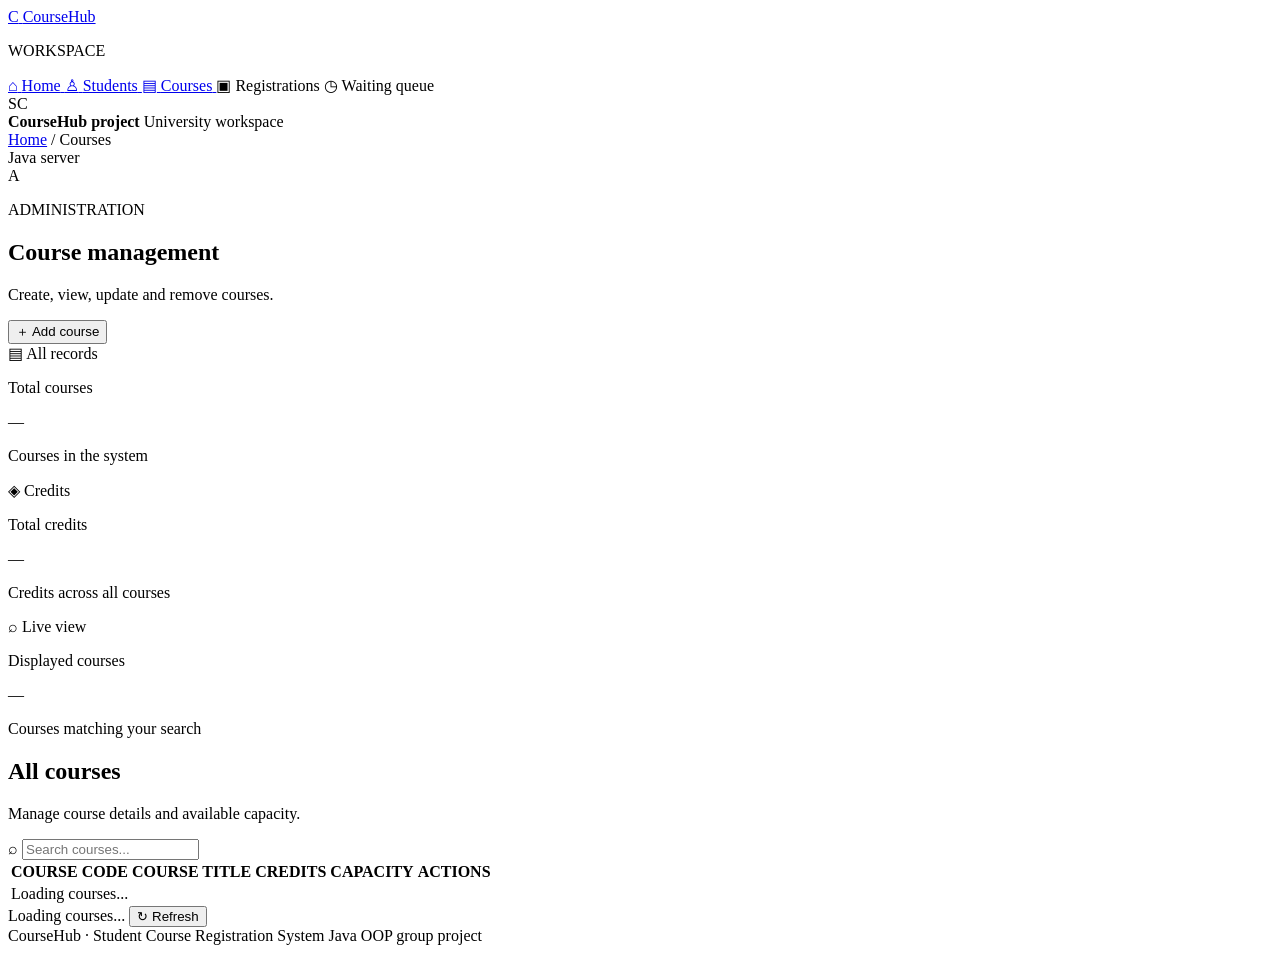
==== src/main/resources/public/courses.html @ 9d8d768b "connected the api end points and created the frontend for the course management dashboard" ====
<!DOCTYPE html>
<html lang="en">
<head>
    <meta charset="UTF-8">
    <meta name="viewport" content="width=device-width, initial-scale=1">
    <meta name="theme-color" content="#f5f7fb">

    <title>Course Management | CourseHub</title>

    <!-- Reuse the existing student management styling -->
    <link rel="stylesheet" href="/css/students.css">
</head>

<body>
<div class="app-layout">

    <!-- Sidebar -->
    <aside class="sidebar">

        <a class="brand" href="/">
            <span class="brand-mark">C</span>
            <span>CourseHub</span>
        </a>

        <p class="nav-label">WORKSPACE</p>

        <nav class="side-nav">
            <a class="nav-item" href="/">
                <span class="nav-icon">⌂</span>
                <span>Home</span>
            </a>

            <a class="nav-item" href="/students.html">
                <span class="nav-icon">♙</span>
                <span>Students</span>
            </a>

            <a class="nav-item active" href="/courses.html">
                <span class="nav-icon">▤</span>
                <span>Courses</span>
            </a>

            <span class="nav-item disabled">
                <span class="nav-icon">▣</span>
                <span>Registrations</span>
            </span>

            <span class="nav-item disabled">
                <span class="nav-icon">◷</span>
                <span>Waiting queue</span>
            </span>
        </nav>

        <div class="sidebar-bottom">
            <div class="team-mark">SC</div>
            <div class="team-copy">
                <strong>CourseHub project</strong>
                <span>University workspace</span>
            </div>
        </div>

    </aside>

    <!-- Main content -->
    <main class="main-content">

        <header class="topbar">
            <div class="breadcrumbs">
                <a href="/">Home</a>
                <span>/</span>
                <span>Courses</span>
            </div>

            <div class="topbar-right">
                <span class="connection-pill">
                    <span class="connection-dot"></span>
                    Java server
                </span>
                <div class="avatar">A</div>
            </div>
        </header>

        <!-- Page heading -->
        <section class="page-heading">
            <div>
                <p class="eyebrow">ADMINISTRATION</p>
                <h1>Course management</h1>
                <p class="page-description">
                    Create, view, update and remove courses.
                </p>
            </div>

            <button class="button button-primary"
                    id="add-course-button"
                    type="button">
                ＋ Add course
            </button>
        </section>

        <!-- Statistics -->
        <section class="stats-grid">

            <article class="stat-card">
                <div class="stat-top">
                    <span class="stat-icon blue">▤</span>
                    <span class="stat-tag">All records</span>
                </div>
                <p class="stat-label">Total courses</p>
                <p class="stat-value" id="total-courses">—</p>
                <p class="stat-note">Courses in the system</p>
            </article>

            <article class="stat-card">
                <div class="stat-top">
                    <span class="stat-icon green">◈</span>
                    <span class="stat-tag">Credits</span>
                </div>
                <p class="stat-label">Total credits</p>
                <p class="stat-value" id="total-credits">—</p>
                <p class="stat-note">Credits across all courses</p>
            </article>

            <article class="stat-card">
                <div class="stat-top">
                    <span class="stat-icon violet">⌕</span>
                    <span class="stat-tag">Live view</span>
                </div>
                <p class="stat-label">Displayed courses</p>
                <p class="stat-value" id="displayed-count">—</p>
                <p class="stat-note">Courses matching your search</p>
            </article>

        </section>

        <!-- Course table -->
        <section class="table-card">

            <div class="table-card-heading">
                <div>
                    <h2>All courses</h2>
                    <p>Manage course details and available capacity.</p>
                </div>

                <label class="search-box" for="course-search">
                    <span>⌕</span>
                    <input id="course-search"
                           type="search"
                           placeholder="Search courses..."
                           autocomplete="off">
                </label>
            </div>

            <div class="table-wrap">
                <table>
                    <thead>
                    <tr>
                        <th>COURSE CODE</th>
                        <th>COURSE TITLE</th>
                        <th>CREDITS</th>
                        <th>CAPACITY</th>
                        <th class="actions-heading">ACTIONS</th>
                    </tr>
                    </thead>

                    <tbody id="courses-table-body">
                    <tr>
                        <td colspan="5" class="table-message">
                            Loading courses...
                        </td>
                    </tr>
                    </tbody>
                </table>
            </div>

            <div class="table-footer">
                <span id="table-summary">Loading courses...</span>

                <button class="button button-subtle"
                        id="refresh-button"
                        type="button">
                    ↻ Refresh
                </button>
            </div>

        </section>

        <footer class="page-footer">
            <span>CourseHub · Student Course Registration System</span>
            <span>Java OOP group project</span>
        </footer>

    </main>
</div>

<!-- Add/Edit Course Dialog -->
<dialog class="student-dialog" id="course-dialog">

    <form id="course-form" novalidate>

        <div class="dialog-heading">
            <div>
                <p class="eyebrow">COURSE RECORD</p>
                <h2 id="dialog-title">Add a course</h2>
                <p>Enter the course details below.</p>
            </div>

            <button class="icon-button"
                    id="close-dialog-button"
                    type="button">
                ×
            </button>
        </div>

        <div class="form-grid">

            <label class="form-field" for="course-code">
                <span>Course code *</span>
                <input id="course-code"
                       type="text"
                       placeholder="e.g. CS101"
                       required
                       maxlength="30">
            </label>

            <label class="form-field" for="course-title">
                <span>Course title *</span>
                <input id="course-title"
                       type="text"
                       placeholder="e.g. Introduction to Programming"
                       required
                       maxlength="120">
            </label>

            <label class="form-field full-width" for="course-description">
                <span>Description</span>
                <textarea id="course-description"
                          rows="3"
                          placeholder="Enter course description..."
                          style="width:100%; padding:12px; border:1px solid #dfe5ee; border-radius:8px; font:inherit; resize:vertical;"></textarea>
            </label>

            <label class="form-field" for="course-credits">
                <span>Credits *</span>
                <input id="course-credits"
                       type="number"
                       min="1"
                       required
                       placeholder="e.g. 3">
            </label>

            <label class="form-field" for="course-capacity">
                <span>Maximum capacity *</span>
                <input id="course-capacity"
                       type="number"
                       min="1"
                       required
                       placeholder="e.g. 30">
            </label>

        </div>

        <p class="form-error" id="form-error" role="alert" hidden></p>

        <div class="dialog-actions">
            <button class="button button-subtle"
                    id="cancel-dialog-button"
                    type="button">
                Cancel
            </button>

            <button class="button button-primary"
                    id="save-course-button"
                    type="submit">
                Save course
            </button>
        </div>

    </form>
</dialog>

<div class="toast" id="toast" role="status" aria-live="polite"></div>

<script src="/js/courses.js" defer></script>

</body>
</html>
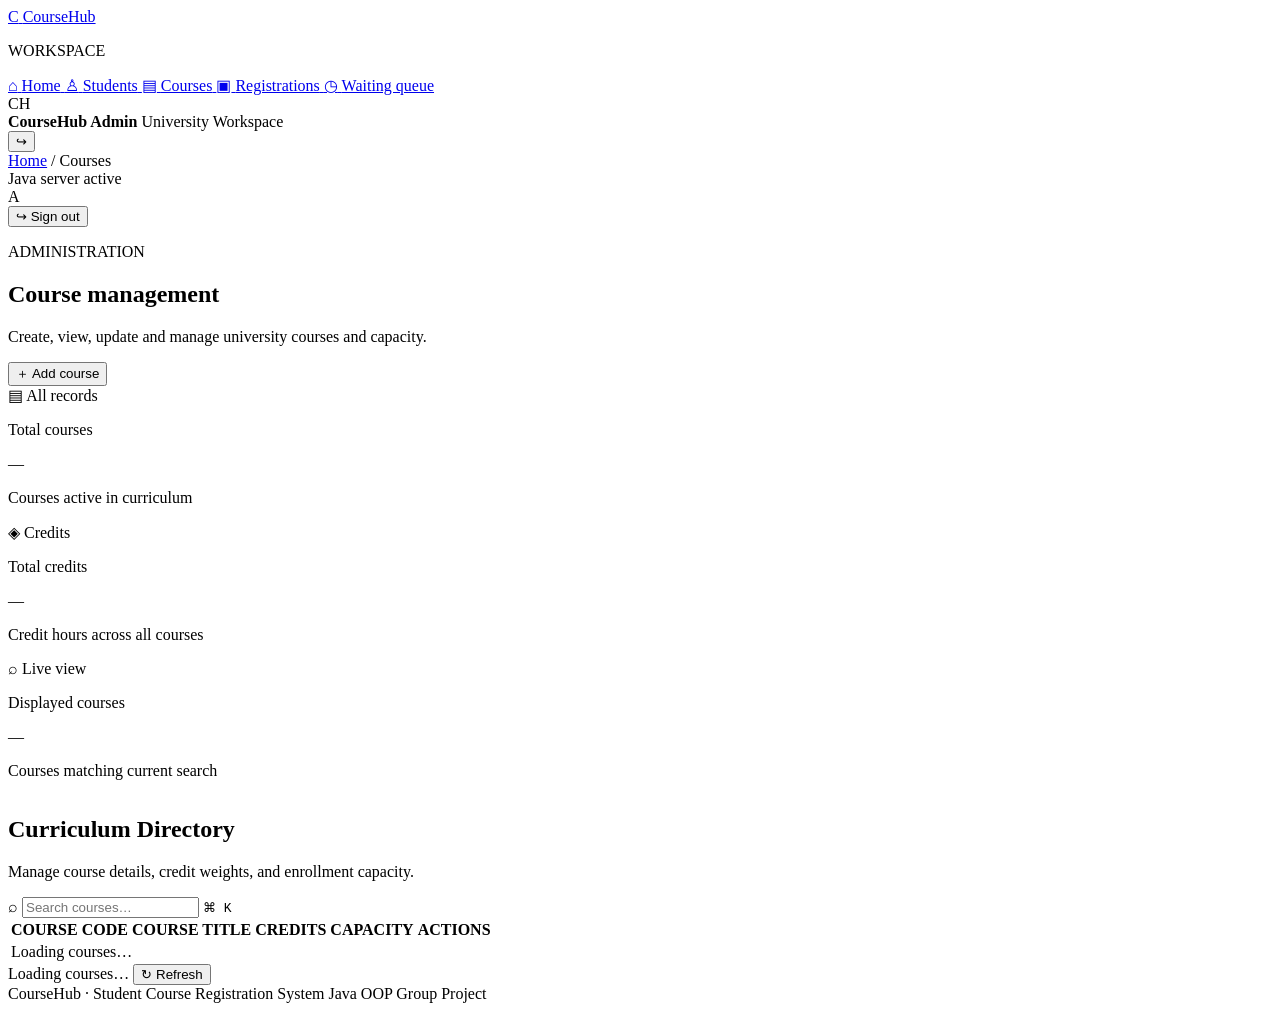
==== commit d4495b02: "updated the course routes,services and registration" ====
--- a/src/main/resources/public/courses.html
+++ b/src/main/resources/public/courses.html
@@ -1,14 +1,12 @@
-
 <!DOCTYPE html>
 <html lang="en">
 <head>
     <meta charset="UTF-8">
     <meta name="viewport" content="width=device-width, initial-scale=1">
-    <meta name="theme-color" content="#f5f7fb">
+    <meta name="theme-color" content="#0f172a">
 
     <title>Course Management | CourseHub</title>
 
-    <!-- Reuse the existing student management styling -->
     <link rel="stylesheet" href="/css/students.css">
 </head>
 
@@ -18,51 +16,54 @@
     <!-- Sidebar -->
     <aside class="sidebar">
 
-        <a class="brand" href="/">
+        <a class="brand" href="/" aria-label="CourseHub home">
             <span class="brand-mark">C</span>
             <span>CourseHub</span>
         </a>
 
         <p class="nav-label">WORKSPACE</p>
 
-        <nav class="side-nav">
+        <nav class="side-nav" aria-label="Admin Navigation">
             <a class="nav-item" href="/">
-                <span class="nav-icon">⌂</span>
+                <span class="nav-icon" aria-hidden="true">⌂</span>
                 <span>Home</span>
             </a>
 
             <a class="nav-item" href="/students.html">
-                <span class="nav-icon">♙</span>
+                <span class="nav-icon" aria-hidden="true">♙</span>
                 <span>Students</span>
             </a>
 
-            <a class="nav-item active" href="/courses.html">
-                <span class="nav-icon">▤</span>
+            <a class="nav-item active" href="/courses.html" aria-current="page">
+                <span class="nav-icon" aria-hidden="true">▤</span>
                 <span>Courses</span>
             </a>
 
-            <span class="nav-item disabled">
-                <span class="nav-icon">▣</span>
+            <a class="nav-item" href="/registrations.html">
+                <span class="nav-icon" aria-hidden="true">▣</span>
                 <span>Registrations</span>
-            </span>
-
-            <span class="nav-item disabled">
-                <span class="nav-icon">◷</span>
+            </a>
+
+            <a class="nav-item" href="/queue.html">
+                <span class="nav-icon" aria-hidden="true">◷</span>
                 <span>Waiting queue</span>
-            </span>
+            </a>
         </nav>
 
         <div class="sidebar-bottom">
-            <div class="team-mark">SC</div>
+            <div class="team-mark">CH</div>
             <div class="team-copy">
-                <strong>CourseHub project</strong>
-                <span>University workspace</span>
-            </div>
+                <strong>CourseHub Admin</strong>
+                <span>University Workspace</span>
+            </div>
+            <button class="sidebar-logout-btn" id="sidebar-logout-btn" type="button" title="Sign out">
+                <span aria-hidden="true">↪</span>
+            </button>
         </div>
 
     </aside>
 
-    <!-- Main content -->
+    <!-- Main Content -->
     <main class="main-content">
 
         <header class="topbar">
@@ -75,31 +76,35 @@
             <div class="topbar-right">
                 <span class="connection-pill">
                     <span class="connection-dot"></span>
-                    Java server
+                    Java server active
                 </span>
-                <div class="avatar">A</div>
+                <div class="avatar" title="Administrator">A</div>
+                <button class="admin-logout-btn" id="admin-logout-btn" type="button" title="Sign out of Admin Portal">
+                    <span class="admin-logout-icon" aria-hidden="true">↪</span>
+                    <span>Sign out</span>
+                </button>
             </div>
         </header>
 
-        <!-- Page heading -->
+        <!-- Page Heading -->
         <section class="page-heading">
             <div>
                 <p class="eyebrow">ADMINISTRATION</p>
                 <h1>Course management</h1>
                 <p class="page-description">
-                    Create, view, update and remove courses.
+                    Create, view, update and manage university courses and capacity.
                 </p>
             </div>
 
             <button class="button button-primary"
                     id="add-course-button"
                     type="button">
-                ＋ Add course
+                <span class="button-plus" aria-hidden="true">＋</span> Add course
             </button>
         </section>
 
-        <!-- Statistics -->
-        <section class="stats-grid">
+        <!-- Statistics Grid -->
+        <section class="stats-grid" aria-label="Course statistics">
 
             <article class="stat-card">
                 <div class="stat-top">
@@ -108,7 +113,7 @@
                 </div>
                 <p class="stat-label">Total courses</p>
                 <p class="stat-value" id="total-courses">—</p>
-                <p class="stat-note">Courses in the system</p>
+                <p class="stat-note">Courses active in curriculum</p>
             </article>
 
             <article class="stat-card">
@@ -118,7 +123,7 @@
                 </div>
                 <p class="stat-label">Total credits</p>
                 <p class="stat-value" id="total-credits">—</p>
-                <p class="stat-note">Credits across all courses</p>
+                <p class="stat-note">Credit hours across all courses</p>
             </article>
 
             <article class="stat-card">
@@ -128,26 +133,33 @@
                 </div>
                 <p class="stat-label">Displayed courses</p>
                 <p class="stat-value" id="displayed-count">—</p>
-                <p class="stat-note">Courses matching your search</p>
+                <p class="stat-note">Courses matching current search</p>
             </article>
 
         </section>
 
-        <!-- Course table -->
+        <!-- Course Table Card -->
         <section class="table-card">
 
             <div class="table-card-heading">
-                <div>
-                    <h2>All courses</h2>
-                    <p>Manage course details and available capacity.</p>
+                <div style="display: flex; align-items: center; gap: 14px;">
+                    <img src="https://images.unsplash.com/photo-1497633762265-9d179a990aa6?auto=format&fit=crop&w=120&q=80"
+                         alt="Course curriculum"
+                         style="width: 44px; height: 44px; border-radius: 10px; object-fit: cover; border: 1px solid var(--line);"
+                         onerror="this.style.display='none';">
+                    <div>
+                        <h2>Curriculum Directory</h2>
+                        <p>Manage course details, credit weights, and enrollment capacity.</p>
+                    </div>
                 </div>
 
                 <label class="search-box" for="course-search">
-                    <span>⌕</span>
+                    <span aria-hidden="true">⌕</span>
                     <input id="course-search"
                            type="search"
-                           placeholder="Search courses..."
+                           placeholder="Search courses…"
                            autocomplete="off">
+                    <kbd>⌘ K</kbd>
                 </label>
             </div>
 
@@ -155,18 +167,18 @@
                 <table>
                     <thead>
                     <tr>
-                        <th>COURSE CODE</th>
-                        <th>COURSE TITLE</th>
-                        <th>CREDITS</th>
-                        <th>CAPACITY</th>
-                        <th class="actions-heading">ACTIONS</th>
+                        <th scope="col">COURSE CODE</th>
+                        <th scope="col">COURSE TITLE</th>
+                        <th scope="col">CREDITS</th>
+                        <th scope="col">CAPACITY</th>
+                        <th scope="col" class="actions-heading">ACTIONS</th>
                     </tr>
                     </thead>
 
                     <tbody id="courses-table-body">
                     <tr>
                         <td colspan="5" class="table-message">
-                            Loading courses...
+                            Loading courses…
                         </td>
                     </tr>
                     </tbody>
@@ -174,12 +186,12 @@
             </div>
 
             <div class="table-footer">
-                <span id="table-summary">Loading courses...</span>
+                <span id="table-summary">Loading courses…</span>
 
                 <button class="button button-subtle"
                         id="refresh-button"
                         type="button">
-                    ↻ Refresh
+                    <span aria-hidden="true">↻</span> Refresh
                 </button>
             </div>
 
@@ -187,14 +199,14 @@
 
         <footer class="page-footer">
             <span>CourseHub · Student Course Registration System</span>
-            <span>Java OOP group project</span>
+            <span>Java OOP Group Project</span>
         </footer>
 
     </main>
 </div>
 
 <!-- Add/Edit Course Dialog -->
-<dialog class="student-dialog" id="course-dialog">
+<dialog class="student-dialog" id="course-dialog" aria-labelledby="dialog-title">
 
     <form id="course-form" novalidate>
 
@@ -202,12 +214,13 @@
             <div>
                 <p class="eyebrow">COURSE RECORD</p>
                 <h2 id="dialog-title">Add a course</h2>
-                <p>Enter the course details below.</p>
+                <p>Enter the course information below.</p>
             </div>
 
             <button class="icon-button"
                     id="close-dialog-button"
-                    type="button">
+                    type="button"
+                    aria-label="Close dialog">
                 ×
             </button>
         </div>
@@ -215,33 +228,34 @@
         <div class="form-grid">
 
             <label class="form-field" for="course-code">
-                <span>Course code *</span>
+                <span>Course code <span class="required">*</span></span>
                 <input id="course-code"
                        type="text"
                        placeholder="e.g. CS101"
                        required
-                       maxlength="30">
+                       maxlength="30"
+                       autocomplete="off">
             </label>
 
             <label class="form-field" for="course-title">
-                <span>Course title *</span>
+                <span>Course title <span class="required">*</span></span>
                 <input id="course-title"
                        type="text"
-                       placeholder="e.g. Introduction to Programming"
+                       placeholder="e.g. Data Structures & Algorithms"
                        required
-                       maxlength="120">
+                       maxlength="120"
+                       autocomplete="off">
             </label>
 
             <label class="form-field full-width" for="course-description">
                 <span>Description</span>
                 <textarea id="course-description"
                           rows="3"
-                          placeholder="Enter course description..."
-                          style="width:100%; padding:12px; border:1px solid #dfe5ee; border-radius:8px; font:inherit; resize:vertical;"></textarea>
+                          placeholder="Provide a brief syllabus summary or prerequisites…"></textarea>
             </label>
 
             <label class="form-field" for="course-credits">
-                <span>Credits *</span>
+                <span>Credits <span class="required">*</span></span>
                 <input id="course-credits"
                        type="number"
                        min="1"
@@ -250,12 +264,12 @@
             </label>
 
             <label class="form-field" for="course-capacity">
-                <span>Maximum capacity *</span>
+                <span>Maximum capacity <span class="required">*</span></span>
                 <input id="course-capacity"
                        type="number"
                        min="1"
                        required
-                       placeholder="e.g. 30">
+                       placeholder="e.g. 35">
             </label>
 
         </div>
@@ -282,6 +296,22 @@
 <div class="toast" id="toast" role="status" aria-live="polite"></div>
 
 <script src="/js/courses.js" defer></script>
+<script>
+  function setupAdminLogout() {
+    const handleLogout = async () => {
+      try {
+        await fetch("/api/auth/logout", { method: "POST", credentials: "same-origin" });
+      } catch (e) {
+        console.error(e);
+      } finally {
+        window.location.replace("/");
+      }
+    };
+    document.getElementById("admin-logout-btn")?.addEventListener("click", handleLogout);
+    document.getElementById("sidebar-logout-btn")?.addEventListener("click", handleLogout);
+  }
+  setupAdminLogout();
+</script>
 
 </body>
 </html>
